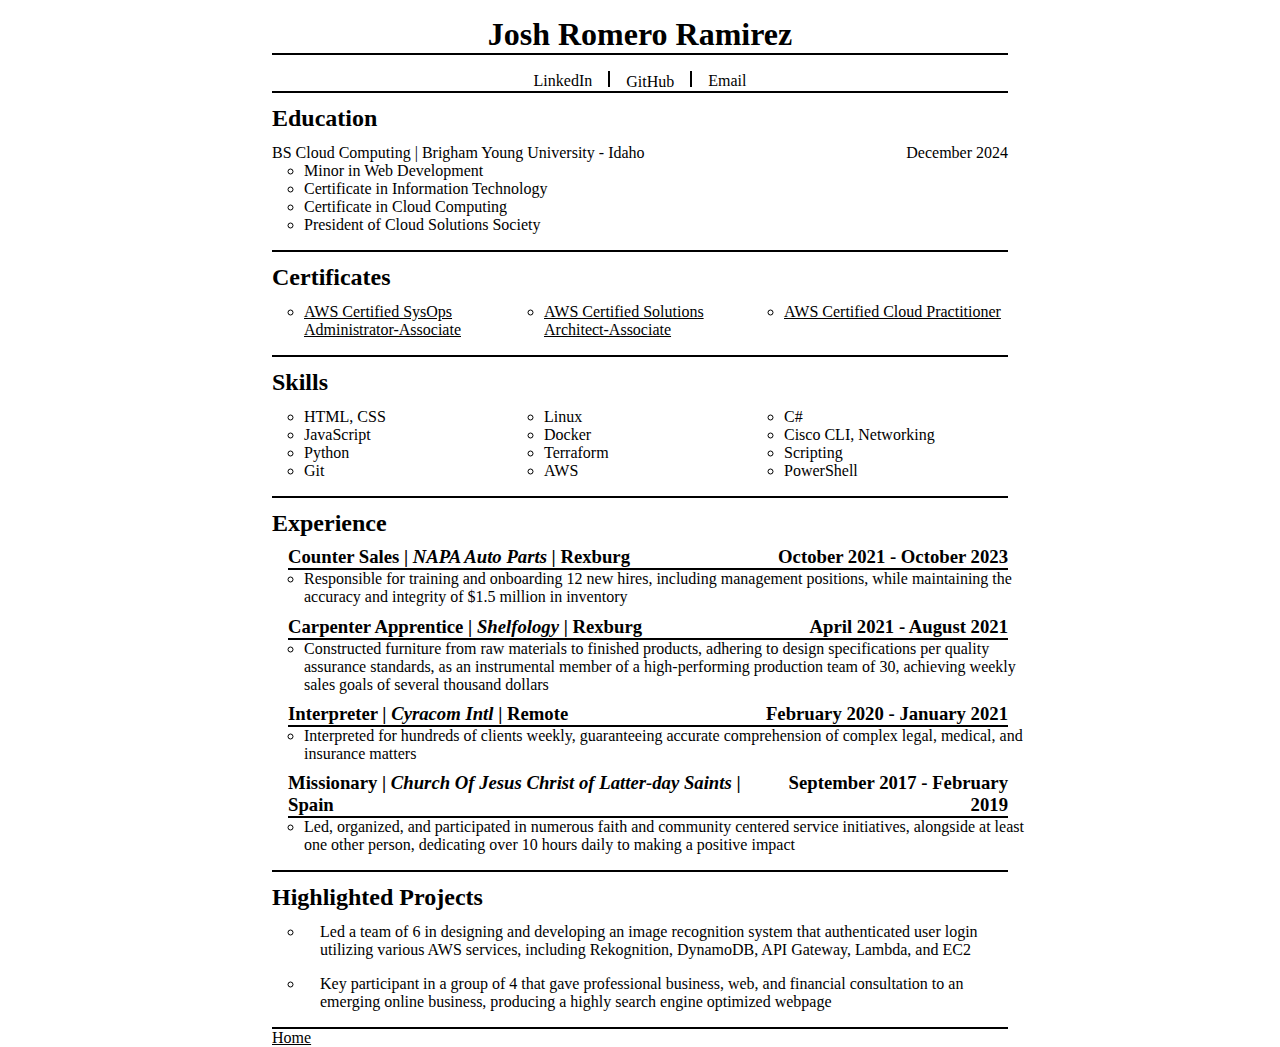
==== resume/resume.html @ fa423ee8 "resume page and styles" ====
<!DOCTYPE html>
<html lang="en">

<head>
    <meta charset="UTF-8">
    <meta name="viewport" content="width=device-width, initial-scale=1.0">
    <meta name="author" content="Josh Ramirez">
    <meta name="description"
        content="Josh Romero Ramirez: the cloud architect, web designer, and devops engineer. This is my resume.">
    <meta name="title" content="Josh Romero Ramirez's Resume">
    <title>Josh Romero Ramirez Resume</title>
    <link rel="stylesheet" href="styles/resume.css">
</head>

<body>
    <header>
        <h1>Josh Romero Ramirez</h1>
        <nav>
            <a href="https://www.linkedin.com/in/joshcramirez/" target="_blank">LinkedIn</a>
            <a href="https://github.com/jishrami/" target="_blank">GitHub</a>
            <a href="emailto:josh.c.ramirez@gmail.com">Email</a>
        </nav>
    </header>
    <main>
        <div class="education">
            <h2 class="education__title">Education</h2>
            <div class="education__info">
                <p class="education__degree">BS Cloud Computing | Brigham Young University - Idaho</p>
                <p class="education__date">December 2024</p>
            </div>
            <ul class="education__list">
                <li class="education__list__item">Minor in Web Development</li>
                <li class="education__list__item">Certificate in Information Technology</li>
                <li class="education__list__item">Certificate in Cloud Computing</li>
                <li class="education__list__item">President of Cloud Solutions Society</li>
            </ul>
        </div>
        <div class="certificates">
            <h2 class="certificates__title">Certificates</h2>
            <ul class="certificates__list">
                <li class="certificates__list__item"><a
                        href="https://www.credly.com/badges/cffadac9-4920-4a9d-a0fd-0ac2a2e8e9b9" target="_blank">AWS
                        Certified SysOps Administrator-Associate</a></li>
                <li class="certificates__list__item"><a
                        href="https://www.credly.com/badges/e95159ed-0b23-4190-8cf0-904408fefb17" target="_blank">AWS
                        Certified Solutions Architect-Associate</a></li>
                <li class="certificates__list__item"><a
                        href="https://www.credly.com/badges/76b62b8d-6e13-464f-945e-09286c1e13a5" target="_blank">AWS
                        Certified Cloud Practitioner</a></li>
            </ul>
        </div>
        <div class="skills">
            <h2 class="skills__title">Skills</h2>
            <ul class="skills__list">
                <li class="skills__list__item">HTML, CSS</li>
                <li class="skills__list__item">JavaScript</li>
                <li class="skills__list__item">Python</li>
                <li class="skills__list__item">Git</li>
                <li class="skills__list__item">Linux</li>
                <li class="skills__list__item">Docker</li>
                <li class="skills__list__item">Terraform</li>
                <li class="skills__list__item">AWS</li>
                <li class="skills__list__item">C#</li>
                <li class="skills__list__item">Cisco CLI, Networking</li>
                <li class="skills__list__item">Scripting</li>
                <li class="skills__list__item">PowerShell</li>
            </ul>
        </div>
        <div class="experience">
            <h2 class="experience__title">Experience</h2>
            <ul class="experience__list">
                <div class="experience__list__item">
                    <div class="experience__list__item__info">
                        <h3 class="experience__list__item__title">Counter Sales | <span
                                class="experience__list__item__company">NAPA Auto Parts</span> | Rexburg</h3>
                        <h3 class="experience__list__item__date">October 2021 - October 2023</h3>
                    </div>
                    <li>Responsible for training and onboarding 12 new hires, including management positions, while
                        maintaining the accuracy and integrity of $1.5 million in inventory</li>
                </div>
                <div class="experience__list__item">
                    <div class="experience__list__item__info">
                        <h3 class="experience__list__item__title">Carpenter Apprentice | <span class="experience__list__item__company">Shelfology</span> | Rexburg
                        </h3>
                        <h3 class="experience__list__item__date">April 2021 - August 2021</h3>
                    </div>
                    <li>Constructed furniture from raw materials to finished products, adhering to design specifications
                        per
                        quality assurance standards, as an instrumental member of a high-performing production team of
                        30,
                        achieving weekly sales goals of several thousand dollars</li>
                </div>
                <div class="experience__list__item">
                    <div class="experience__list__item__info">
                    <h3 class="experience__list__item__title">Interpreter |
                    <span class="experience__list__item__company">Cyracom Intl</span> | Remote</h3>
                    <h3 class="experience__list__item__date">February 2020 - January 2021</h3>
                    </div>
                    <li>Interpreted for hundreds of clients weekly, guaranteeing accurate comprehension of complex
                        legal,
                        medical, and insurance matters</li>
                </div>
                <div class="experience__list__item">
                    <div class="experience__list__item__info">
                    <h3 class="experience__list__item__title">Missionary | 
                    <span class="experience__list__item__company">Church Of Jesus Christ of Latter-day Saints</span> | Spain</h3>
                    <h3 class="experience__list__item__date">September 2017 - February 2019</h3>
                    </div>
                    <li>Led, organized, and participated in numerous faith and community centered service initiatives,
                        alongside at least one other person, dedicating over 10 hours daily to making a positive impact
                    </li>
                </div>
            </ul>
        </div>
        <div class="projects">
            <h2 class="projects__title">Highlighted Projects</h2>
            <ul class="projects__list">
                <li> Led a team of 6 in designing and developing an image recognition system that authenticated user
                    login utilizing various AWS services, including Rekognition, DynamoDB, API Gateway, Lambda, and EC2
                </li>
                <li>Key participant in a group of 4 that gave professional business, web, and financial consultation to
                    an emerging online business, producing a highly search engine optimized webpage</li>
            </ul>
        </div>
    </main>

    <footer>
        <a href="../index.html">Home</a>
    </footer>

</body>

</html>
---- resume/styles/resume.css ----
* {
  margin: 0;
  padding: 0;
  box-sizing: border-box;
}

body {
  font-family: "Times New Roman", Times, serif;
  padding: 0 1rem 1rem 1rem;
  margin: 0 auto;
  width: 100%;
}
@media screen and (min-width: 768px) {
  body {
    max-width: 60%;
  }
}

header {
  display: flex;
  flex-flow: column;
  align-items: center;
}
header h1 {
  border-bottom: 2px solid black;
  width: 100%;
  margin: 0.5em auto;
  text-align: center;
}
header nav {
  display: flex;
  flex-flow: row nowrap;
  justify-content: center;
  align-items: center;
  width: 100%;
  border-bottom: 2px solid black;
  font-size: 1rem;
}
header a {
  text-decoration: none;
  color: black;
}
header a:nth-of-type(2):before {
  content: "";
  display: inline-block;
  width: 2px;
  height: 1em;
  background-color: black;
  margin: 0 1em;
}
header a:nth-of-type(2):after {
  content: "";
  display: inline-block;
  width: 2px;
  height: 1em;
  background-color: black;
  margin: 0 1em;
}

main .education {
  border-bottom: 2px solid black;
}
main .education .education__title {
  width: 100%;
  margin: 0.5em auto;
  text-align: left;
}
main .education .education__info {
  display: flex;
  justify-content: space-between;
  padding: 0;
}
main .education .education__info p {
  margin: 0;
  padding: 0;
}
main .education .education__list {
  text-align: left;
  margin: 0 0 1em 1em;
  padding-left: 1em;
  list-style-type: circle;
}
main .certificates {
  border-bottom: 2px solid black;
}
main .certificates .certificates__title {
  width: 100%;
  margin: 0.5em auto;
  text-align: left;
}
main .certificates .certificates__list {
  columns: 3;
  text-align: left;
  margin: 0 0 1em 1em;
  padding-left: 1em;
  list-style-type: circle;
}
main .certificates .certificates__list a {
  color: black;
}
main .skills {
  border-bottom: 2px solid black;
}
main .skills .skills__title {
  width: 100%;
  margin: 0.5em auto;
  text-align: left;
}
main .skills .skills__list {
  columns: 3;
  text-align: left;
  margin: 0 0 1em 1em;
  padding-left: 1em;
  list-style-type: circle;
}
main .experience {
  border-bottom: 2px solid black;
}
main .experience .experience__title {
  width: 100%;
  margin: 0.5em 0 0 0;
  text-align: left;
}
main .experience .experience__list {
  list-style-type: circle;
  padding: 0 0 1em 1em;
}
main .experience .experience__list .experience__list__item {
  width: 100%;
}
main .experience .experience__list .experience__list__item li {
  width: 100%;
  margin: 0 0 0 1em;
  padding: 0;
}
main .experience .experience__list .experience__list__item__info {
  display: flex;
  justify-content: space-between;
  align-items: center;
  border-bottom: 2px solid black;
  margin: 0;
  padding: 0;
}
main .experience .experience__list .experience__list__item__info h3 {
  margin: 0.5em 0 0 0;
  padding: 0;
}
main .experience .experience__list .experience__list__item__company {
  font-style: italic;
}
main .experience .experience__list .experience__list__item__date {
  text-align: right;
}
main .projects {
  border-bottom: 2px solid black;
}
main .projects .projects__title {
  width: 100%;
  margin: 0.5em auto;
  text-align: left;
}
main .projects .projects__list {
  list-style-type: circle;
  text-align: left;
  margin: 0 0 0 1em;
  padding-left: 1em;
}
main .projects .projects__list li {
  padding: 0 0 1em 1em;
}

footer {
  position: absolute;
  width: 100%;
}
footer a {
  color: black;
}

/*# sourceMappingURL=resume.css.map */
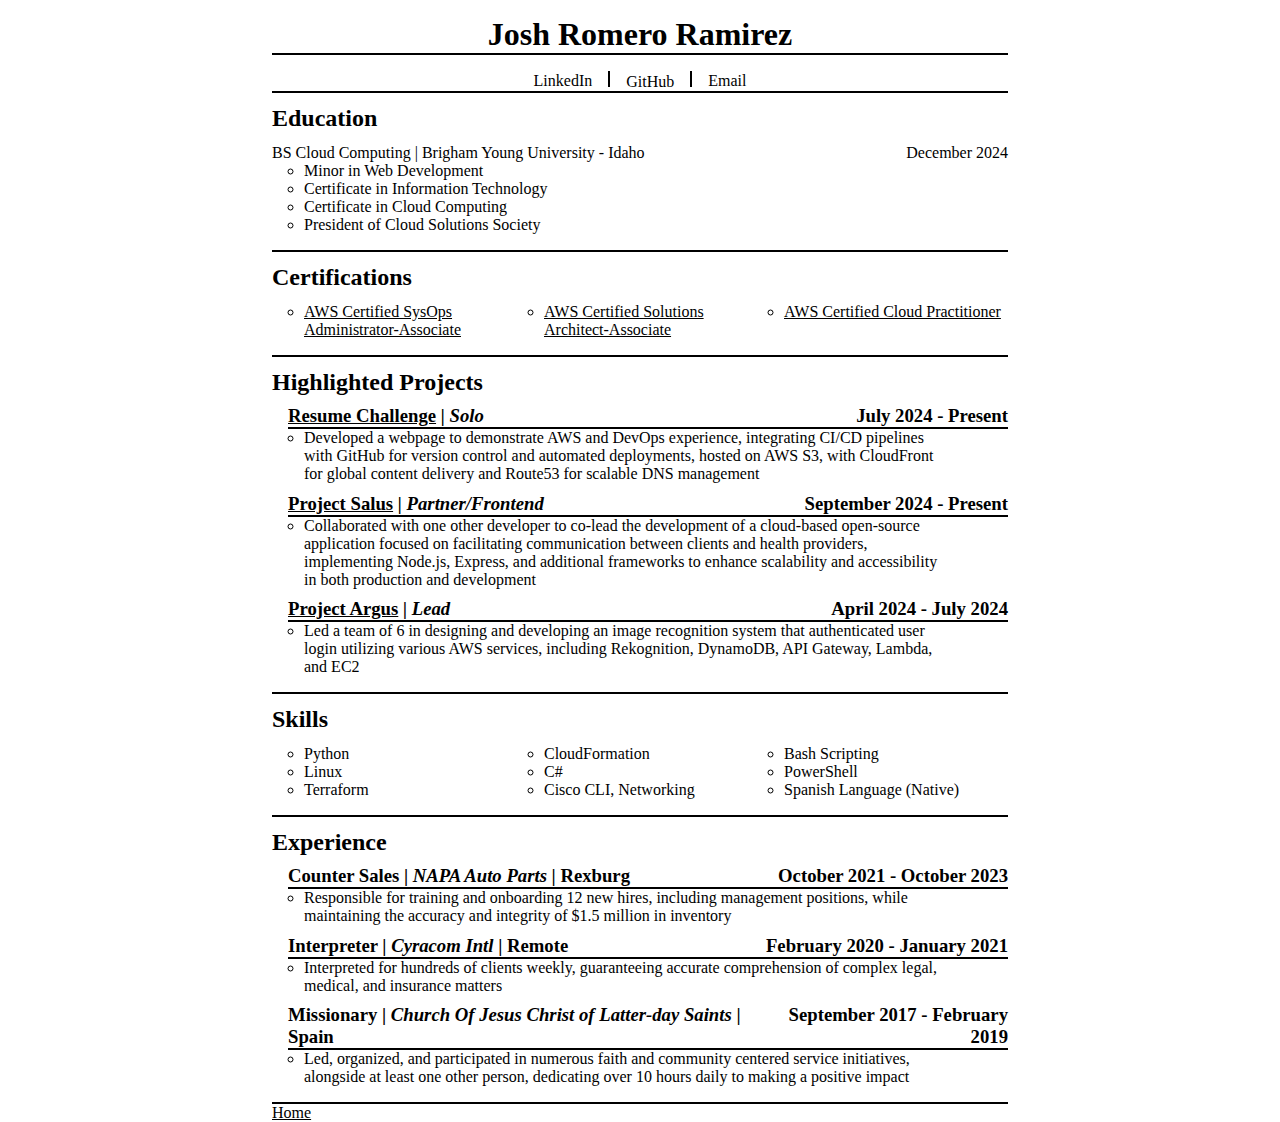
==== commit fb9308f2: "feat: updated resume" ====
--- a/resume/resume.html
+++ b/resume/resume.html
@@ -10,6 +10,10 @@
     <meta name="title" content="Josh Romero Ramirez's Resume">
     <title>Josh Romero Ramirez Resume</title>
     <link rel="stylesheet" href="styles/resume.css">
+    <link rel="apple-touch-icon" sizes="180x180" href="../favicon/apple-touch-icon.png">
+    <link rel="icon" type="image/png" sizes="32x32" href="../favicon/favicon-32x32.png">
+    <link rel="icon" type="image/png" sizes="16x16" href="../favicon/favicon-16x16.png">
+    <link rel="manifest" href="../favicon/site.webmanifest">
 </head>
 
 <body>
@@ -36,7 +40,7 @@
             </ul>
         </div>
         <div class="certificates">
-            <h2 class="certificates__title">Certificates</h2>
+            <h2 class="certificates__title">Certifications</h2>
             <ul class="certificates__list">
                 <li class="certificates__list__item"><a
                         href="https://www.credly.com/badges/cffadac9-4920-4a9d-a0fd-0ac2a2e8e9b9" target="_blank">AWS
@@ -49,21 +53,55 @@
                         Certified Cloud Practitioner</a></li>
             </ul>
         </div>
+        <div class="projects">
+            <h2 class="projects__title">Highlighted Projects</h2>
+            <ul class="projects__list">
+                <div class="projects__list__item">
+                    <div class="projects__list__item__info">
+                        <h3 class="projects__list__item__title"><a href="https://github.com/jishrami/jishplz" target="_blank">Resume Challenge</a><span
+                                class="projects__list__item__role"> | Solo</span></h3>
+                        <h3 class="projects__list__item__date">July 2024 - Present</h3>
+                    </div>
+                    <li>Developed a webpage to demonstrate AWS and DevOps experience, integrating CI/CD pipelines
+                        with GitHub for version control and automated deployments, hosted on AWS S3, with CloudFront
+                        for global content delivery and Route53 for scalable DNS management</li>
+                </div>
+                <div class="projects__list__item">
+                    <div class="projects__list__item__info">
+                        <h3 class="projects__list__item__title"><a href="https://github.com/emilie134340/salus/" target="_blank">Project Salus</a><span class="projects__list__item__role"> |
+                                Partner/Frontend</span></h3>
+                        <h3 class="projects__list__item__date">September 2024 - Present</h3>
+                    </div>
+                    <li>Collaborated with one other developer to co-lead the development of a cloud-based
+                        open-source application focused on facilitating communication between clients and health
+                        providers, implementing Node.js, Express, and additional frameworks to enhance scalability
+                        and accessibility in both production and development </li>
+                </div>
+                <div class="projects__list__item">
+                    <div class="projects__list__item__info">
+                        <h3 class="projects__list__item__title"><a href="https://github.com/bradyhodge/projectArgus" target="_blank">Project Argus</a><span class="projects__list__item__role"> |
+                                Lead</span></h3>
+                        <h3 class="projects__list__item__date">April 2024 - July 2024</h3>
+                    </div>
+                    <li> Led a team of 6 in designing and developing an image recognition system that authenticated user
+                        login utilizing various AWS services, including Rekognition, DynamoDB, API Gateway, Lambda, and
+                        EC2
+                    </li>
+                </div>
+            </ul>
+        </div>
         <div class="skills">
             <h2 class="skills__title">Skills</h2>
             <ul class="skills__list">
-                <li class="skills__list__item">HTML, CSS</li>
-                <li class="skills__list__item">JavaScript</li>
                 <li class="skills__list__item">Python</li>
-                <li class="skills__list__item">Git</li>
                 <li class="skills__list__item">Linux</li>
-                <li class="skills__list__item">Docker</li>
                 <li class="skills__list__item">Terraform</li>
-                <li class="skills__list__item">AWS</li>
+                <li class="skills__list__item">CloudFormation</li>
                 <li class="skills__list__item">C#</li>
                 <li class="skills__list__item">Cisco CLI, Networking</li>
-                <li class="skills__list__item">Scripting</li>
+                <li class="skills__list__item">Bash Scripting</li>
                 <li class="skills__list__item">PowerShell</li>
+                <li class="skills__list__item">Spanish Language (Native)</li>
             </ul>
         </div>
         <div class="experience">
@@ -80,21 +118,10 @@
                 </div>
                 <div class="experience__list__item">
                     <div class="experience__list__item__info">
-                        <h3 class="experience__list__item__title">Carpenter Apprentice | <span class="experience__list__item__company">Shelfology</span> | Rexburg
+                        <h3 class="experience__list__item__title">Interpreter |
+                            <span class="experience__list__item__company">Cyracom Intl</span> | Remote
                         </h3>
-                        <h3 class="experience__list__item__date">April 2021 - August 2021</h3>
-                    </div>
-                    <li>Constructed furniture from raw materials to finished products, adhering to design specifications
-                        per
-                        quality assurance standards, as an instrumental member of a high-performing production team of
-                        30,
-                        achieving weekly sales goals of several thousand dollars</li>
-                </div>
-                <div class="experience__list__item">
-                    <div class="experience__list__item__info">
-                    <h3 class="experience__list__item__title">Interpreter |
-                    <span class="experience__list__item__company">Cyracom Intl</span> | Remote</h3>
-                    <h3 class="experience__list__item__date">February 2020 - January 2021</h3>
+                        <h3 class="experience__list__item__date">February 2020 - January 2021</h3>
                     </div>
                     <li>Interpreted for hundreds of clients weekly, guaranteeing accurate comprehension of complex
                         legal,
@@ -102,24 +129,16 @@
                 </div>
                 <div class="experience__list__item">
                     <div class="experience__list__item__info">
-                    <h3 class="experience__list__item__title">Missionary | 
-                    <span class="experience__list__item__company">Church Of Jesus Christ of Latter-day Saints</span> | Spain</h3>
-                    <h3 class="experience__list__item__date">September 2017 - February 2019</h3>
+                        <h3 class="experience__list__item__title">Missionary |
+                            <span class="experience__list__item__company">Church Of Jesus Christ of Latter-day
+                                Saints</span> | Spain
+                        </h3>
+                        <h3 class="experience__list__item__date">September 2017 - February 2019</h3>
                     </div>
                     <li>Led, organized, and participated in numerous faith and community centered service initiatives,
                         alongside at least one other person, dedicating over 10 hours daily to making a positive impact
                     </li>
                 </div>
-            </ul>
-        </div>
-        <div class="projects">
-            <h2 class="projects__title">Highlighted Projects</h2>
-            <ul class="projects__list">
-                <li> Led a team of 6 in designing and developing an image recognition system that authenticated user
-                    login utilizing various AWS services, including Rekognition, DynamoDB, API Gateway, Lambda, and EC2
-                </li>
-                <li>Key participant in a group of 4 that gave professional business, web, and financial consultation to
-                    an emerging online business, producing a highly search engine optimized webpage</li>
             </ul>
         </div>
     </main>
--- a/resume/styles/resume.css
+++ b/resume/styles/resume.css
@@ -129,7 +129,7 @@
   width: 100%;
 }
 main .experience .experience__list .experience__list__item li {
-  width: 100%;
+  width: 90%;
   margin: 0 0 0 1em;
   padding: 0;
 }
@@ -156,22 +156,47 @@
 }
 main .projects .projects__title {
   width: 100%;
-  margin: 0.5em auto;
+  margin: 0.5em 0 0 0;
   text-align: left;
 }
 main .projects .projects__list {
   list-style-type: circle;
-  text-align: left;
+  padding: 0 0 1em 1em;
+}
+main .projects .projects__list .projects__list__item {
+  width: 100%;
+}
+main .projects .projects__list .projects__list__item li {
+  width: 90%;
   margin: 0 0 0 1em;
-  padding-left: 1em;
-}
-main .projects .projects__list li {
-  padding: 0 0 1em 1em;
+  padding: 0;
+}
+main .projects .projects__list .projects__list__item__info {
+  display: flex;
+  justify-content: space-between;
+  align-items: center;
+  border-bottom: 2px solid black;
+  margin: 0;
+  padding: 0;
+}
+main .projects .projects__list .projects__list__item__info h3 {
+  margin: 0.5em 0 0 0;
+  padding: 0;
+}
+main .projects .projects__list .projects__list__item__info a {
+  color: black;
+}
+main .projects .projects__list .projects__list__item__role {
+  font-style: italic;
+}
+main .projects .projects__list .projects__list__item__date {
+  text-align: right;
 }
 
 footer {
   position: absolute;
-  width: 100%;
+  width: 90%;
+  max-width: 500px;
 }
 footer a {
   color: black;
